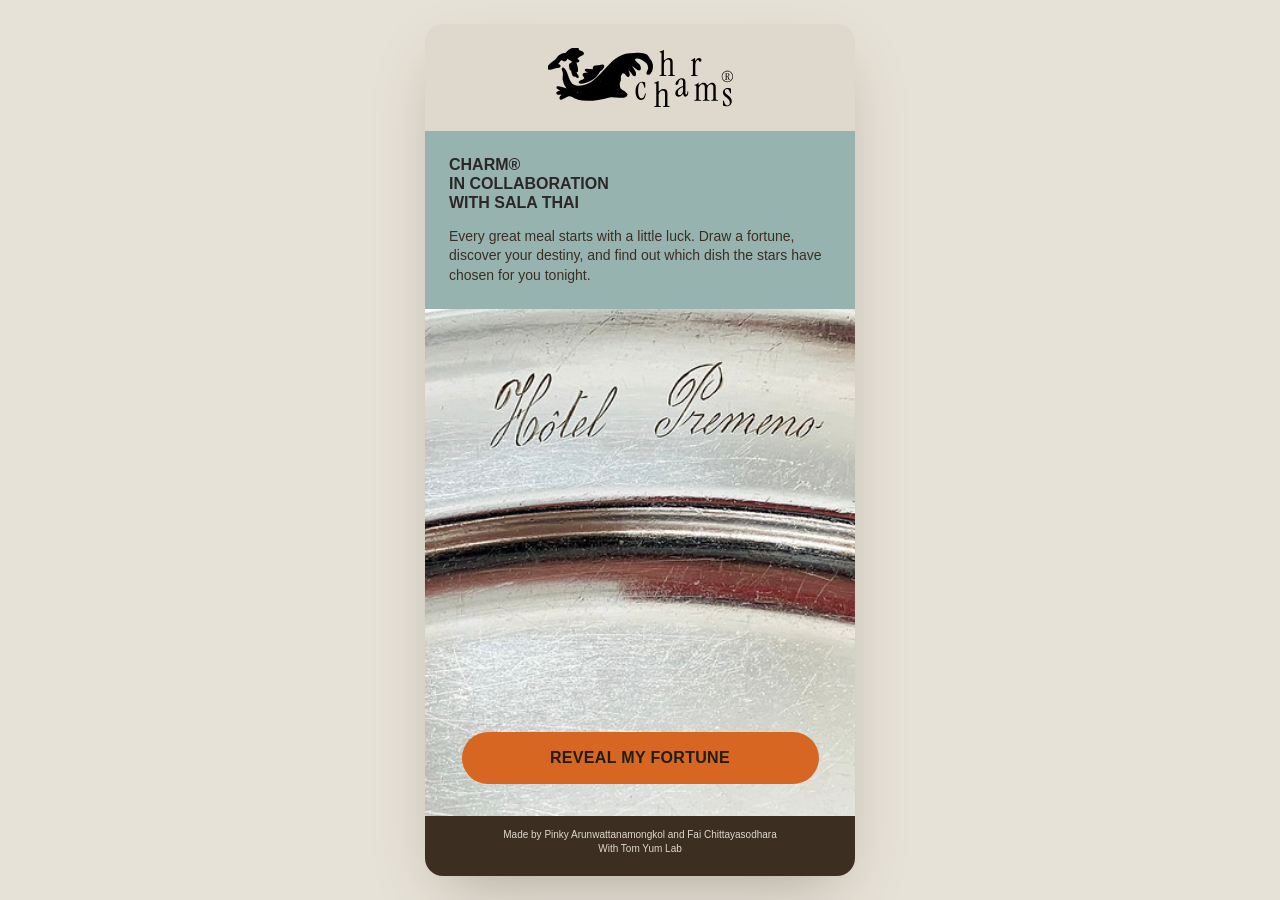
==== app.html @ 6ff6f7bf "fortune slips app" ====
<!doctype html>
<html lang="en">
  <head>
    <meta charset="UTF-8" />
    <meta name="viewport" content="width=device-width, initial-scale=1.0, viewport-fit=cover" />
    <meta
      name="description"
      content="CHARM / ชาม — draw a fortune with Sala Thai. An interactive dining ritual exploring food, luck, and prosperity."
    />
    <meta name="theme-color" content="#3c2e21" />
    <title>CHARM / ชาม — Draw your fortune</title>
    <link rel="icon" type="image/svg+xml" href="asset/favicon.svg" />
    <link rel="stylesheet" href="app.css" />
  </head>
  <body>
    <div class="app" id="app">
      <p class="sr-only" role="status" aria-live="polite" id="ritual-status"></p>

      <!-- 1 — Opening -->
      <section class="screen screen--opening is-active" id="screen-opening" data-screen="opening" aria-label="Welcome">
        <header class="opening-header">
          <img class="opening-logo" src="asset/app/logo-lockup.svg" alt="CHARM" width="185" height="59" />
        </header>

        <div class="opening-body">
          <div class="opening-panel">
            <p class="opening-collab">
              <span>CHARM&reg;</span>
              <span>IN COLLABORATION</span>
              <span>WITH SALA THAI</span>
            </p>
            <p class="opening-desc">
              Every great meal starts with a little luck. Draw a fortune, discover your destiny, and find out which dish
              the stars have chosen for you tonight.
            </p>
          </div>

          <button class="btn btn--primary" type="button" data-action="to-focus">Reveal my fortune</button>
        </div>
      </section>

      <!-- 2 — Focus your mind -->
      <section class="screen screen--focus" id="screen-focus" data-screen="focus" aria-label="Focus your mind" hidden>
        <div class="focus-body">
          <div class="focus-main">
            <div class="focus-head">
              <span class="ornament" aria-hidden="true"><i class="ornament-rule"></i>&#10022;<i class="ornament-rule"></i></span>
              <h1 class="screen-title">Focus your mind</h1>
              <span class="orbs orbs--sm" aria-hidden="true">
                <i class="orb orb--gold"></i><i class="orb orb--orange"></i><i class="orb orb--brown"></i>
              </span>
              <p class="screen-sub">Let the spirits guide you</p>
            </div>

            <img class="bowl-line" src="asset/app/bowl-line.svg" alt="" width="236" height="165" />

            <p class="focus-copy">
              Close your eyes. Think of a question about love, health, wealth, or work. When you are ready, continue.
            </p>
          </div>

          <button class="btn btn--primary" type="button" data-action="begin-reveal">I&rsquo;m ready</button>
        </div>
      </section>

      <!-- 3 — Revealing -->
      <section
        class="screen screen--revealing"
        id="screen-revealing"
        data-screen="revealing"
        aria-label="Your fortune is revealing"
        hidden
      >
        <div class="revealing-body">
          <div class="revealing-head">
            <h1 class="screen-title screen-title--sm">Your fortune is revealing</h1>
            <p class="screen-sub">Be prepared&hellip;</p>
          </div>
          <span class="orbs orbs--lg" aria-hidden="true">
            <i class="orb orb--gold"></i><i class="orb orb--orange"></i><i class="orb orb--brown"></i>
          </span>
        </div>
      </section>

      <!-- 4 — Shake to reveal -->
      <section class="screen screen--shake" id="screen-shake" data-screen="shake" aria-label="Shake to reveal" hidden>
        <div class="shake-body">
          <div class="shake-head">
            <span class="ornament" aria-hidden="true"><i class="ornament-rule"></i>&#10022;<i class="ornament-rule"></i></span>
            <h1 class="screen-title screen-title--sm">Shake to reveal</h1>
            <p class="screen-sub">Shake your phone or tap the screen to reveal your fortune.</p>
          </div>

          <button class="fortune-container" type="button" data-action="reveal-fortune" aria-label="Reveal your fortune">
            <span class="fortune-slip-preview">
              <img class="bowl-line" src="asset/app/bowl-line-gold.svg" alt="" width="236" height="165" />
            </span>
            <img class="charm-wordmark" src="asset/app/charm-wordmark.svg" alt="Food Luck Prosperity Charm" width="227" height="44" />
          </button>
        </div>
      </section>

      <!-- 5 — Fortune revealed -->
      <section
        class="screen screen--result"
        id="screen-result"
        data-screen="result"
        aria-label="Your fortune is revealed"
        hidden
      >
        <div class="result-body">
          <p class="result-eyebrow">Your fortune is revealed</p>

          <article class="slip" id="slip">
            <header class="slip-head">
              <p class="slip-number" id="slip-number">00</p>
              <span class="slip-vrule" aria-hidden="true"></span>
              <div class="slip-title-group">
                <h1 class="slip-title" id="slip-title">&nbsp;</h1>
                <p class="slip-title-th" id="slip-title-th" hidden></p>
              </div>
            </header>

            <div class="slip-div" aria-hidden="true"><i></i><img src="asset/app/ic-star.svg" alt="" width="10" height="10" /><i></i></div>

            <section class="slip-overall">
              <p class="slip-kicker">Your fortune (overall)</p>
              <p id="slip-overall"></p>
            </section>

            <div class="slip-div" aria-hidden="true"><i></i><img src="asset/app/ic-star.svg" alt="" width="10" height="10" /><i></i></div>

            <section class="slip-areas" id="slip-areas">
              <div class="area area--love">
                <span class="area-icon"><img src="asset/app/ic-heart.svg" alt="" width="12" height="12" /></span>
                <span class="area-label">Love</span>
                <span class="area-vrule" aria-hidden="true"></span>
                <p class="area-text" id="area-love"></p>
              </div>
              <div class="area area--wealth">
                <span class="area-icon"><img src="asset/app/ic-dollar.svg" alt="" width="12" height="12" /></span>
                <span class="area-label">Wealth</span>
                <span class="area-vrule" aria-hidden="true"></span>
                <p class="area-text" id="area-wealth"></p>
              </div>
              <div class="area area--work">
                <span class="area-icon"><img src="asset/app/ic-briefcase.svg" alt="" width="12" height="12" /></span>
                <span class="area-label">Work</span>
                <span class="area-vrule" aria-hidden="true"></span>
                <p class="area-text" id="area-work"></p>
              </div>
              <div class="area area--health">
                <span class="area-icon"><img src="asset/app/ic-activity.svg" alt="" width="12" height="12" /></span>
                <span class="area-label">Health</span>
                <span class="area-vrule" aria-hidden="true"></span>
                <p class="area-text" id="area-health"></p>
              </div>
            </section>

            <div class="slip-div" aria-hidden="true"><i></i><img src="asset/app/ic-star.svg" alt="" width="10" height="10" /><i></i></div>

            <section class="slip-dish" id="slip-dish">
              <p class="slip-kicker slip-kicker--center" id="dish-kicker">Your lucky dish</p>
              <div class="dish-row">
                <div class="dish-thumb" id="dish-thumb">
                  <img id="dish-img" src="" alt="" width="82" height="60" />
                </div>
                <div class="dish-meta">
                  <p class="dish-name" id="dish-name"></p>
                  <p class="dish-note" id="dish-note" hidden></p>
                </div>
              </div>
            </section>

            <div class="slip-div" aria-hidden="true"><i></i><img src="asset/app/ic-star.svg" alt="" width="10" height="10" /><i></i></div>

            <footer class="slip-foot">
              <img class="slip-wordmark" src="asset/app/charm-wordmark.svg" alt="Charm" width="158" height="32" />
              <p class="slip-venue">Sala Thai</p>
              <p class="slip-address">307 Amsterdam Ave, New York, NY 10023</p>
            </footer>
          </article>

          <div class="result-actions">
            <button class="btn btn--primary" type="button" data-action="share">
              <img class="btn-icon" src="asset/app/ic-share.svg" alt="" width="20" height="20" />
              Share my fortune
            </button>
            <button class="link-btn" type="button" data-action="try-again">Try Again</button>
          </div>
        </div>
      </section>

      <!-- Recoverable failure -->
      <section class="screen screen--error" id="screen-error" data-screen="error" aria-label="Something went wrong" hidden>
        <div class="error-body">
          <span class="ornament" aria-hidden="true"><i class="ornament-rule"></i>&#10022;<i class="ornament-rule"></i></span>
          <p class="error-copy">The bowl needs a moment.</p>
          <button class="btn btn--primary" type="button" data-action="try-again">Try again</button>
        </div>
      </section>
    </div>

    <script src="app.js"></script>
  </body>
</html>
---- app.css ----
/* CHARM / ชาม — fortune ritual (Figma "v2" flow: opening → focus → revealing → shake → result).
   Mobile-first. One warm palette: cream / terracotta / olive-gold / rose / brown. */

:root {
  --ink: #1d1d1d;
  --headline: #2b2727;
  --paper: #dfd8cc; /* opening ground + header */
  --paper-2: #faf7f2; /* ritual + result ground */
  --cream: #ddd8ce; /* text on brown */
  --brown: #3c2e21; /* footer + body copy */
  --teal: #97b3b0;
  --terracotta: #d66622; /* action */
  --terracotta-ink: #201e1b; /* text on action */
  --olive: #948439; /* gold accent / hairlines */
  --rose: #d4a7a0;
  --muted: #8c7c72;
  --sans: 'Helvetica Neue', Helvetica, Arial, sans-serif;

  --frame: 430px;
  --btn-w: 357px;

  /* Live viewport height — fills whatever device it runs on. app.js overrides this
     with the exact pixel height (visualViewport / innerHeight) and keeps it in sync
     as mobile browser chrome shows and hides; these are the fallbacks. */
  --app-h: 100vh;
}
@supports (height: 100dvh) {
  :root {
    --app-h: 100dvh;
  }
}

* {
  box-sizing: border-box;
}
html,
body {
  max-width: 100%;
}
body {
  margin: 0;
  background: var(--paper-2);
  color: var(--ink);
  font: 14px/1.5 var(--sans);
  -webkit-font-smoothing: antialiased;
  overscroll-behavior: none;
}
p,
h1 {
  margin: 0;
}
img {
  display: block;
  max-width: 100%;
}
button {
  font-family: inherit;
}
[hidden] {
  display: none !important;
}

.sr-only {
  position: absolute;
  width: 1px;
  height: 1px;
  padding: 0;
  margin: -1px;
  overflow: hidden;
  clip: rect(0 0 0 0);
  white-space: nowrap;
  border: 0;
}

/* ---------- frame ---------- */
.app {
  position: relative;
  width: 100%;
  max-width: var(--frame);
  margin: 0 auto;
  min-height: var(--app-h);
  overflow: hidden;
  background: var(--paper-2);
}
@media (min-width: 460px) {
  body {
    padding: 24px 0;
    background: #e7e2d7;
  }
  .app {
    min-height: calc(var(--app-h) - 48px);
    border-radius: 18px;
    box-shadow: 0 24px 60px -20px rgba(60, 46, 33, 0.35);
  }
}

.screen {
  display: flex;
  flex-direction: column;
  min-height: var(--app-h);
  width: 100%;
}
@media (min-width: 460px) {
  .screen {
    min-height: calc(var(--app-h) - 48px);
  }
}
.screen:focus {
  outline: none;
}
.screen.is-active {
  animation: screen-in 380ms cubic-bezier(0.2, 0.6, 0.2, 1) both;
}
@keyframes screen-in {
  from {
    opacity: 0;
    transform: translateY(10px);
  }
  to {
    opacity: 1;
    transform: none;
  }
}

/* ---------- shared type ---------- */
.screen-title {
  font-weight: 700;
  font-size: 26px;
  line-height: 1.1;
  color: var(--headline);
  text-align: center;
  text-transform: uppercase;
  letter-spacing: 0.005em;
}
.screen-title--sm {
  font-size: 22px;
}
.screen-sub {
  font-size: 13px;
  color: var(--muted);
  text-align: center;
}

.ornament {
  display: flex;
  align-items: center;
  gap: 6px;
  color: var(--olive);
  font-size: 10px;
  line-height: 1;
}
.ornament-rule {
  display: block;
  width: 24px;
  height: 1px;
  background: var(--olive);
  opacity: 0.55;
}

/* ---------- orbs ---------- */
.orbs {
  display: flex;
  align-items: center;
  justify-content: center;
  gap: 14px;
}
.orb {
  display: block;
  border-radius: 50%;
  animation: orb-pulse 1.1s ease-in-out infinite;
}
.orbs--sm .orb {
  width: 12px;
  height: 12px;
}
.orbs--lg .orb {
  width: 18px;
  height: 18px;
}
.orb--gold {
  background: var(--olive);
  box-shadow: 0 0 10px rgba(148, 132, 57, 0.5);
}
.orb--orange {
  background: var(--terracotta);
  box-shadow: 0 0 10px rgba(214, 102, 34, 0.45);
  animation-delay: 0.18s;
}
.orb--brown {
  background: #a99e91;
  box-shadow: 0 0 10px rgba(169, 158, 145, 0.45);
  animation-delay: 0.36s;
}
@keyframes orb-pulse {
  0%,
  100% {
    transform: scale(0.68);
    opacity: 0.5;
  }
  50% {
    transform: scale(1);
    opacity: 1;
  }
}

/* ---------- buttons ---------- */
.btn {
  display: inline-flex;
  align-items: center;
  justify-content: center;
  gap: 8px;
  width: 100%;
  max-width: var(--btn-w);
  height: 52px;
  padding: 0 20px;
  border: 0;
  border-radius: 60px;
  font-weight: 700;
  font-size: 16px;
  letter-spacing: 0.02em;
  text-transform: uppercase;
  cursor: pointer;
}
.btn--primary {
  background: var(--terracotta);
  color: var(--terracotta-ink);
}
.btn:active {
  transform: translateY(1px);
}
.btn:focus-visible,
.link-btn:focus-visible,
.fortune-container:focus-visible {
  outline: 2px solid var(--brown);
  outline-offset: 3px;
}
.btn-icon {
  width: 20px;
  height: 20px;
}
.link-btn {
  background: none;
  border: 0;
  padding: 6px 8px;
  font-size: 14px;
  color: var(--headline);
  text-decoration: underline;
  text-underline-offset: 3px;
  cursor: pointer;
}

/* ---------- footer (injected into every screen) ---------- */
.charm-footer {
  margin-top: auto;
  background: var(--brown);
  color: var(--cream);
  padding: 12px 24px calc(20px + env(safe-area-inset-bottom));
  text-align: center;
  font-size: 10px;
  line-height: 1.4;
}

/* ---------- 1 · opening ---------- */
.screen--opening {
  background: var(--paper);
}
.opening-header {
  display: flex;
  align-items: center;
  justify-content: center;
  padding: 24px;
  background: var(--paper);
}
.opening-logo {
  width: 185px;
  height: auto;
}
.opening-body {
  flex: 1;
  display: flex;
  flex-direction: column;
  justify-content: space-between;
  align-items: center;
  padding-bottom: 32px;
  background: var(--paper) url('asset/app/tray.png') center / cover no-repeat;
}
.opening-panel {
  width: 100%;
  display: flex;
  flex-direction: column;
  gap: 14px;
  padding: 24px;
  background: var(--teal);
}
.opening-collab {
  font-weight: 700;
  font-size: 16px;
  line-height: 1.2;
  color: var(--headline);
}
.opening-collab span {
  display: block;
}
.opening-desc {
  font-size: 14px;
  line-height: 1.4;
  color: var(--brown);
}

/* ---------- 2 · focus ---------- */
.screen--focus {
  background: var(--paper-2);
}
.focus-body {
  flex: 1;
  display: flex;
  flex-direction: column;
  align-items: center;
  justify-content: space-between;
  gap: 28px;
  padding: 28px 24px 34px;
}
.focus-main {
  flex: 1;
  display: flex;
  flex-direction: column;
  align-items: center;
  justify-content: center;
  gap: 28px;
  width: 100%;
}
.focus-head {
  display: flex;
  flex-direction: column;
  align-items: center;
  gap: 8px;
}
.bowl-line {
  width: 236px;
  max-width: 64vw;
  height: auto;
}
.screen--focus .bowl-line {
  animation: bowl-float 5s ease-in-out infinite;
}
@keyframes bowl-float {
  0%,
  100% {
    transform: translateY(0) rotate(-0.6deg);
  }
  50% {
    transform: translateY(-6px) rotate(0.6deg);
  }
}
.focus-copy {
  max-width: 340px;
  font-size: 14px;
  line-height: 1.6;
  color: var(--brown);
  text-align: center;
}

/* ---------- 3 · revealing ---------- */
.screen--revealing {
  background: var(--paper-2);
}
.revealing-body {
  flex: 1;
  display: flex;
  flex-direction: column;
  align-items: center;
  justify-content: center;
  gap: 32px;
  padding: 28px 20px 42px;
}
.revealing-head {
  display: flex;
  flex-direction: column;
  align-items: center;
  gap: 6px;
}

/* ---------- 4 · shake ---------- */
.screen--shake {
  background: var(--paper-2);
}
.shake-body {
  flex: 1;
  display: flex;
  flex-direction: column;
  align-items: center;
  gap: 36px;
  padding: 28px 20px 42px;
}
.shake-head {
  display: flex;
  flex-direction: column;
  align-items: center;
  gap: 6px;
}
.fortune-container {
  flex: 1;
  width: 100%;
  min-height: 420px;
  display: flex;
  flex-direction: column;
  align-items: center;
  justify-content: flex-end;
  gap: clamp(40px, 11vh, 94px);
  padding: 32px 24px 64px;
  border: 8px solid var(--olive);
  border-radius: 16px;
  background: var(--rose);
  box-shadow: 0 8px 24px -8px rgba(0, 0, 0, 0.08);
  overflow: hidden;
  cursor: pointer;
}
.fortune-slip-preview {
  display: flex;
  align-items: center;
  justify-content: center;
}
.screen--shake .bowl-line {
  animation: bowl-float 5s ease-in-out infinite;
}
.charm-wordmark {
  width: 227px;
  max-width: 62%;
  height: auto;
}
.fortune-container.is-charging {
  animation: card-charge 0.3s ease-in-out infinite alternate;
}
@keyframes card-charge {
  from {
    transform: translateX(-2px) rotate(-0.6deg);
  }
  to {
    transform: translateX(2px) rotate(0.6deg);
    box-shadow: 0 12px 30px -6px rgba(148, 132, 57, 0.4);
  }
}
.fortune-container.is-shaking {
  animation: card-shake 0.5s ease-in-out 2;
}
@keyframes card-shake {
  0%,
  100% {
    transform: translateX(0) rotate(0);
  }
  20% {
    transform: translateX(-6px) rotate(-2deg);
  }
  40% {
    transform: translateX(6px) rotate(2deg);
  }
  60% {
    transform: translateX(-4px) rotate(-1deg);
  }
  80% {
    transform: translateX(4px) rotate(1deg);
  }
}
.fortune-container.is-opening {
  animation: card-open 0.5s ease forwards;
}
@keyframes card-open {
  to {
    opacity: 0;
    transform: scale(1.04);
  }
}

/* ---------- 5 · result ---------- */
.screen--result {
  background: var(--paper-2);
}
.result-body {
  display: flex;
  flex-direction: column;
  align-items: center;
  gap: 24px;
  padding: 42px 20px 20px;
}
.result-eyebrow {
  font-size: 11px;
  letter-spacing: 0.08em;
  text-transform: uppercase;
  color: var(--muted);
  text-align: center;
}

.slip {
  width: 100%;
  display: flex;
  flex-direction: column;
  align-items: center;
  padding: 20px 18px 18px;
  background: var(--paper-2);
  border: 1.5px solid var(--olive);
  box-shadow: 0 6px 10px rgba(0, 0, 0, 0.13);
}
.screen--result.is-active .slip {
  animation: slip-rise 0.5s cubic-bezier(0.2, 0.6, 0.2, 1) both;
}
@keyframes slip-rise {
  from {
    opacity: 0;
    transform: translateY(14px);
  }
  to {
    opacity: 1;
    transform: none;
  }
}

.slip-head {
  display: flex;
  align-items: center;
  width: 100%;
}
.slip-number {
  padding: 0 14px;
  font-weight: 300;
  font-size: 32px;
  line-height: 1;
  color: var(--headline);
  font-variant-numeric: lining-nums;
}
.slip-vrule {
  align-self: stretch;
  width: 1px;
  background: var(--olive);
  opacity: 0.5;
}
.slip-title-group {
  flex: 1;
  min-width: 0;
  display: flex;
  flex-direction: column;
  align-items: center;
  gap: 3px;
  padding: 0 8px 6px;
  text-align: center;
}
.slip-title {
  font-weight: 700;
  font-size: 13px;
  line-height: 1.25;
  color: var(--headline);
  text-transform: uppercase;
}
.slip-title-th {
  font-size: 12px;
  color: var(--muted);
}

.slip-div {
  display: flex;
  align-items: center;
  gap: 8px;
  width: 100%;
  padding: 4px 0;
}
.slip-div i {
  flex: 1;
  height: 1px;
  background: var(--olive);
  opacity: 0.35;
}
.slip-div img {
  width: 10px;
  height: 10px;
}

.slip-kicker {
  font-weight: 700;
  font-size: 9px;
  letter-spacing: 0.05em;
  text-transform: uppercase;
  color: var(--olive);
}
.slip-kicker--center {
  width: 100%;
  text-align: center;
}

.slip-overall {
  display: flex;
  flex-direction: column;
  gap: 8px;
  width: 100%;
  padding: 6px 0;
  text-align: center;
}
.slip-overall p:last-child {
  font-size: 12px;
  line-height: 1.6;
  color: var(--brown);
}

.slip-areas {
  display: flex;
  flex-direction: column;
  gap: 1px;
  width: 100%;
}
.area {
  display: flex;
  align-items: center;
  gap: 8px;
  padding: 5px;
}
.area-icon {
  flex-shrink: 0;
  display: flex;
  align-items: center;
  justify-content: center;
  width: 22px;
  height: 22px;
  border-radius: 11px;
}
.area-icon img {
  width: 12px;
  height: 12px;
}
.area--love .area-icon {
  background: var(--rose);
}
.area--wealth .area-icon {
  background: var(--olive);
}
.area--work .area-icon {
  background: var(--teal);
}
.area--health .area-icon {
  background: var(--terracotta);
}
.area-label {
  flex-shrink: 0;
  width: 60px;
  font-weight: 700;
  font-size: 9px;
  letter-spacing: 0.04em;
  text-transform: uppercase;
  color: var(--headline);
}
.area-vrule {
  flex-shrink: 0;
  width: 1px;
  height: 16px;
  background: var(--olive);
  opacity: 0.4;
}
.area-text {
  flex: 1;
  min-width: 0;
  font-size: 11px;
  line-height: 1.4;
  color: var(--brown);
}

.slip-dish {
  display: flex;
  flex-direction: column;
  gap: 10px;
  width: 100%;
  padding: 4px 0 10px;
}
.dish-row {
  display: flex;
  align-items: center;
  justify-content: center;
  gap: 10px;
  width: 100%;
  padding: 0 4px;
}
.dish-thumb {
  flex-shrink: 0;
  width: 82px;
  height: 60px;
  overflow: hidden;
  display: flex;
  align-items: center;
  justify-content: center;
}
.dish-thumb img {
  width: 100%;
  height: 100%;
  object-fit: contain;
}
.dish-meta {
  flex: 1;
  min-width: 0;
  display: flex;
  flex-direction: column;
  gap: 3px;
}
.dish-name {
  font-weight: 700;
  font-size: 12px;
  text-transform: uppercase;
  color: var(--headline);
}
.dish-note {
  font-size: 11px;
  line-height: 1.4;
  color: var(--muted);
}
.slip-dish.is-sign .dish-row {
  justify-content: center;
}
.slip-dish.is-sign .dish-thumb {
  display: none;
}
.slip-dish.is-sign .dish-meta {
  flex: 0 1 auto;
  text-align: center;
}

.slip-foot {
  display: flex;
  flex-direction: column;
  align-items: center;
  gap: 4px;
  width: 100%;
  padding-top: 4px;
}
.slip-wordmark {
  width: 158px;
  height: auto;
  margin-bottom: 12px;
}
.slip-venue {
  font-weight: 700;
  font-size: 10px;
  letter-spacing: 0.1em;
  text-transform: uppercase;
  color: #2b2626;
}
.slip-address {
  font-size: 8px;
  color: #8c7d73;
}

.result-actions {
  display: flex;
  flex-direction: column;
  align-items: center;
  gap: 10px;
  width: 100%;
}

/* ---------- error ---------- */
.screen--error {
  background: var(--paper-2);
}
.error-body {
  flex: 1;
  display: flex;
  flex-direction: column;
  align-items: center;
  justify-content: center;
  gap: 20px;
  padding: 28px 24px;
  text-align: center;
}
.error-copy {
  font-size: 15px;
  color: var(--brown);
}

/* ---------- reduced motion ---------- */
@media (prefers-reduced-motion: reduce) {
  *,
  *::before,
  *::after {
    animation-duration: 0.01ms !important;
    animation-iteration-count: 1 !important;
    transition-duration: 0.01ms !important;
  }
  .orb {
    opacity: 1;
    transform: none;
  }
}
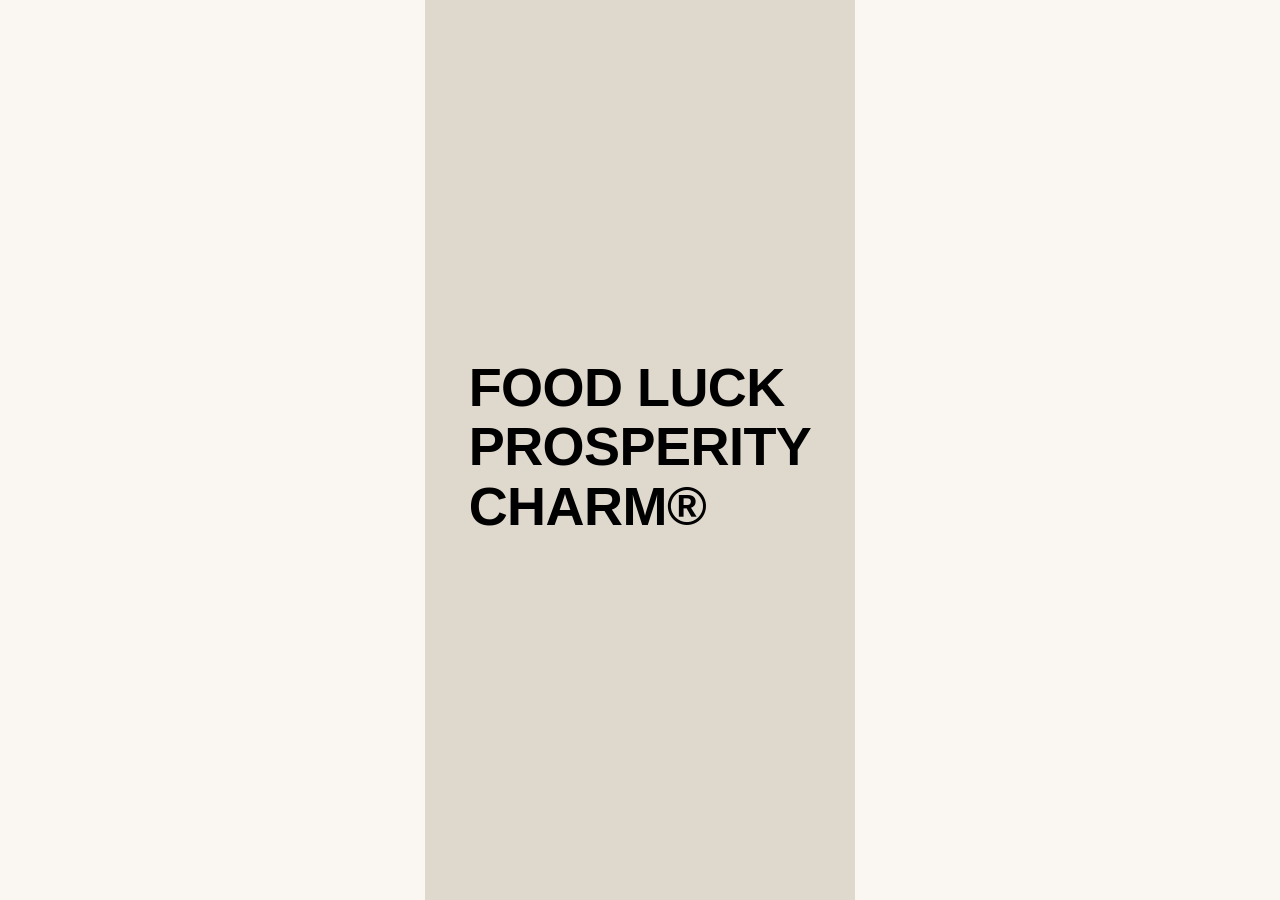
==== commit 85c6f78f: "add loading screen" ====
--- a/app.html
+++ b/app.html
@@ -16,8 +16,44 @@
     <div class="app" id="app">
       <p class="sr-only" role="status" aria-live="polite" id="ritual-status"></p>
 
+      <!-- 0 — Opening 1 (title splash) -->
+      <section
+        class="screen screen--splash screen--splash1 is-active"
+        id="screen-opening1"
+        data-screen="opening1"
+        data-action="advance-splash"
+        role="button"
+        tabindex="0"
+        aria-label="CHARM — Food Luck Prosperity"
+      >
+        <div class="splash-body">
+          <p class="splash-wordmark">
+            <span>FOOD LUCK</span>
+            <span>PROSPERITY</span>
+            <span>CHARM&reg;</span>
+          </p>
+        </div>
+      </section>
+
+      <!-- 0.5 — Opening 2 (mark splash) -->
+      <section
+        class="screen screen--splash screen--splash2"
+        id="screen-opening2"
+        data-screen="opening2"
+        data-action="advance-splash"
+        role="button"
+        tabindex="0"
+        aria-label="ชาม × ศาลาไทย"
+        hidden
+      >
+        <div class="splash-body">
+          <img class="splash-thai" src="asset/app/wordmark-salathai.svg" alt="ชาม × ศาลาไทย" width="358" height="69" />
+          <img class="splash-bowl" src="asset/app/bowl-line.svg" alt="" width="236" height="165" />
+        </div>
+      </section>
+
       <!-- 1 — Opening -->
-      <section class="screen screen--opening is-active" id="screen-opening" data-screen="opening" aria-label="Welcome">
+      <section class="screen screen--opening" id="screen-opening" data-screen="opening" aria-label="Welcome" hidden>
         <header class="opening-header">
           <img class="opening-logo" src="asset/app/logo-lockup.svg" alt="CHARM" width="185" height="59" />
         </header>
@@ -49,7 +85,7 @@
               <span class="orbs orbs--sm" aria-hidden="true">
                 <i class="orb orb--gold"></i><i class="orb orb--orange"></i><i class="orb orb--brown"></i>
               </span>
-              <p class="screen-sub">Let the spirits guide you</p>
+              <p class="screen-sub">Set your mind, find your flavor</p>
             </div>
 
             <img class="bowl-line" src="asset/app/bowl-line.svg" alt="" width="236" height="165" />
@@ -85,13 +121,21 @@
       <!-- 4 — Shake to reveal -->
       <section class="screen screen--shake" id="screen-shake" data-screen="shake" aria-label="Shake to reveal" hidden>
         <div class="shake-body">
+          <span class="shake-aura" aria-hidden="true"></span>
+          <span class="shake-sparks" aria-hidden="true">
+            <i></i><i></i><i></i><i></i><i></i><i></i><i></i><i></i>
+          </span>
+
           <div class="shake-head">
             <span class="ornament" aria-hidden="true"><i class="ornament-rule"></i>&#10022;<i class="ornament-rule"></i></span>
             <h1 class="screen-title screen-title--sm">Shake to reveal</h1>
             <p class="screen-sub">Shake your phone or tap the screen to reveal your fortune.</p>
+            <button class="shake-enable" type="button" data-action="enable-shake" hidden>Enable shake</button>
           </div>
 
           <button class="fortune-container" type="button" data-action="reveal-fortune" aria-label="Reveal your fortune">
+            <span class="shake-charge" aria-hidden="true"></span>
+            <span class="fortune-aura" aria-hidden="true"></span>
             <span class="fortune-slip-preview">
               <img class="bowl-line" src="asset/app/bowl-line-gold.svg" alt="" width="236" height="165" />
             </span>
@@ -109,7 +153,6 @@
         hidden
       >
         <div class="result-body">
-          <p class="result-eyebrow">Your fortune is revealed</p>
 
           <article class="slip" id="slip">
             <header class="slip-head">
@@ -186,7 +229,9 @@
               <img class="btn-icon" src="asset/app/ic-share.svg" alt="" width="20" height="20" />
               Share my fortune
             </button>
-            <button class="link-btn" type="button" data-action="try-again">Try Again</button>
+            <div class="result-links">
+              <button class="link-btn" type="button" data-action="try-again">Try again</button>
+            </div>
           </div>
         </div>
       </section>
--- a/app.css
+++ b/app.css
@@ -82,28 +82,12 @@
   overflow: hidden;
   background: var(--paper-2);
 }
-@media (min-width: 460px) {
-  body {
-    padding: 24px 0;
-    background: #e7e2d7;
-  }
-  .app {
-    min-height: calc(var(--app-h) - 48px);
-    border-radius: 18px;
-    box-shadow: 0 24px 60px -20px rgba(60, 46, 33, 0.35);
-  }
-}
 
 .screen {
   display: flex;
   flex-direction: column;
   min-height: var(--app-h);
   width: 100%;
-}
-@media (min-width: 460px) {
-  .screen {
-    min-height: calc(var(--app-h) - 48px);
-  }
 }
 .screen:focus {
   outline: none;
@@ -260,6 +244,101 @@
   line-height: 1.4;
 }
 
+/* ---------- 0 · splash (Opening 1 / Opening 2) ---------- */
+.screen--splash {
+  background: var(--paper); /* #dfd8cc — matches the Main opening screen */
+  cursor: pointer;
+}
+.screen--splash:focus-visible {
+  outline-offset: -4px;
+}
+.splash-body {
+  flex: 1;
+  display: flex;
+  flex-direction: column;
+  align-items: center;
+  justify-content: center;
+  gap: 28px;
+  padding: 28px 24px 34px;
+  text-align: center;
+}
+.splash-wordmark {
+  display: flex;
+  flex-direction: column;
+  gap: 4px;
+  align-items: flex-start;
+  font-weight: 700;
+  font-size: clamp(38px, 13vw, 54px);
+  line-height: 1.02;
+  letter-spacing: -0.01em;
+  color: #000;
+}
+.splash-thai {
+  width: min(358px, 86%);
+  height: auto;
+}
+.splash-bowl {
+  width: min(236px, 60%);
+  height: auto;
+}
+
+/* entrances — spring-in with a slight overshoot; bowl gives one wiggle (per Figma motion) */
+.screen--splash1.is-active .splash-wordmark span {
+  animation: splash-line 460ms cubic-bezier(0.22, 1, 0.36, 1) both;
+}
+.screen--splash1.is-active .splash-wordmark span:nth-child(1) {
+  animation-delay: 120ms;
+}
+.screen--splash1.is-active .splash-wordmark span:nth-child(2) {
+  animation-delay: 360ms;
+}
+.screen--splash1.is-active .splash-wordmark span:nth-child(3) {
+  animation-delay: 600ms;
+}
+.screen--splash2.is-active .splash-thai {
+  animation: splash-pop 520ms cubic-bezier(0.45, 1.45, 0.8, 1) 80ms both;
+}
+.screen--splash2.is-active .splash-bowl {
+  animation:
+    splash-pop 520ms cubic-bezier(0.45, 1.45, 0.8, 1) 320ms both,
+    splash-wiggle 640ms ease-in-out 860ms 1;
+}
+@keyframes splash-pop {
+  from {
+    opacity: 0;
+    transform: scale(0.85);
+  }
+  to {
+    opacity: 1;
+    transform: scale(1);
+  }
+}
+@keyframes splash-line {
+  from {
+    opacity: 0;
+    transform: translateY(0.5em);
+  }
+  to {
+    opacity: 1;
+    transform: translateY(0);
+  }
+}
+@keyframes splash-wiggle {
+  0%,
+  100% {
+    transform: rotate(0);
+  }
+  25% {
+    transform: rotate(-8deg);
+  }
+  50% {
+    transform: rotate(8deg);
+  }
+  75% {
+    transform: rotate(-8deg);
+  }
+}
+
 /* ---------- 1 · opening ---------- */
 .screen--opening {
   background: var(--paper);
@@ -385,42 +464,254 @@
   background: var(--paper-2);
 }
 .shake-body {
+  position: relative;
   flex: 1;
   display: flex;
   flex-direction: column;
   align-items: center;
-  gap: 36px;
+  justify-content: center;
+  gap: clamp(20px, 4vh, 36px);
   padding: 28px 20px 42px;
+  overflow: hidden;
 }
 .shake-head {
+  position: relative;
+  z-index: 2;
   display: flex;
   flex-direction: column;
   align-items: center;
   gap: 6px;
 }
+.screen--shake .ornament {
+  animation: twinkle 2.6s ease-in-out infinite;
+}
+
+/* ambient glow that breathes behind the bowl */
+.shake-aura {
+  position: absolute;
+  left: 50%;
+  top: 52%;
+  width: 132%;
+  aspect-ratio: 1;
+  transform: translate(-50%, -50%);
+  border-radius: 50%;
+  background: radial-gradient(
+    circle at center,
+    rgba(214, 102, 34, 0.16) 0%,
+    rgba(148, 132, 57, 0.1) 38%,
+    rgba(148, 132, 57, 0) 68%
+  );
+  pointer-events: none;
+  z-index: 0;
+  animation: aura-pulse 5s ease-in-out infinite;
+}
+@keyframes aura-pulse {
+  0%,
+  100% {
+    transform: translate(-50%, -50%) scale(0.92);
+    opacity: 0.7;
+  }
+  50% {
+    transform: translate(-50%, -50%) scale(1.08);
+    opacity: 1;
+  }
+}
+
+/* drifting sparks */
+.shake-sparks {
+  position: absolute;
+  inset: 0;
+  pointer-events: none;
+  z-index: 1;
+}
+.shake-sparks i {
+  position: absolute;
+  width: 5px;
+  height: 5px;
+  border-radius: 50%;
+  background: var(--olive);
+  opacity: 0;
+  animation: spark 6s ease-in-out infinite;
+}
+.shake-sparks i:nth-child(1) {
+  left: 14%;
+  top: 26%;
+  animation-delay: 0s;
+}
+.shake-sparks i:nth-child(2) {
+  left: 82%;
+  top: 20%;
+  background: var(--terracotta);
+  animation-delay: 0.8s;
+}
+.shake-sparks i:nth-child(3) {
+  left: 24%;
+  top: 68%;
+  animation-delay: 1.6s;
+}
+.shake-sparks i:nth-child(4) {
+  left: 74%;
+  top: 74%;
+  animation-delay: 2.4s;
+}
+.shake-sparks i:nth-child(5) {
+  left: 9%;
+  top: 48%;
+  background: var(--terracotta);
+  animation-delay: 3.1s;
+}
+.shake-sparks i:nth-child(6) {
+  left: 90%;
+  top: 52%;
+  animation-delay: 3.8s;
+}
+.shake-sparks i:nth-child(7) {
+  left: 44%;
+  top: 14%;
+  animation-delay: 4.6s;
+}
+.shake-sparks i:nth-child(8) {
+  left: 58%;
+  top: 86%;
+  background: var(--terracotta);
+  animation-delay: 5.3s;
+}
+@keyframes spark {
+  0%,
+  100% {
+    opacity: 0;
+    transform: translateY(6px) scale(0.6);
+  }
+  20% {
+    opacity: 0.9;
+    transform: translateY(0) scale(1);
+  }
+  55% {
+    opacity: 0.25;
+    transform: translateY(-10px) scale(0.85);
+  }
+  75% {
+    opacity: 0;
+    transform: translateY(-16px) scale(0.6);
+  }
+}
+@keyframes twinkle {
+  0%,
+  100% {
+    opacity: 0.5;
+  }
+  50% {
+    opacity: 1;
+  }
+}
+.shake-enable {
+  margin-top: 4px;
+  padding: 7px 16px;
+  border: 1px solid var(--olive);
+  border-radius: 60px;
+  background: transparent;
+  color: var(--olive);
+  font-size: 12px;
+  font-weight: 700;
+  letter-spacing: 0.04em;
+  text-transform: uppercase;
+  cursor: pointer;
+}
 .fortune-container {
-  flex: 1;
-  width: 100%;
-  min-height: 420px;
+  position: relative;
+  z-index: 2;
+  /* playing-card proportion — height : width = 7 : 5. Height is capped so the
+     card always fits between the header and the footer on any device. */
+  flex: 0 1 auto;
+  align-self: center;
+  aspect-ratio: 5 / 7;
+  height: min(504px, calc(var(--app-h) - 290px));
+  width: auto;
+  max-width: 100%;
   display: flex;
   flex-direction: column;
   align-items: center;
   justify-content: flex-end;
-  gap: clamp(40px, 11vh, 94px);
-  padding: 32px 24px 64px;
+  gap: clamp(20px, 6vh, 72px);
+  padding: 24px 20px clamp(28px, 7vh, 56px);
   border: 8px solid var(--olive);
   border-radius: 16px;
   background: var(--rose);
   box-shadow: 0 8px 24px -8px rgba(0, 0, 0, 0.08);
   overflow: hidden;
   cursor: pointer;
+  animation: card-breathe 4.5s ease-in-out infinite;
+}
+@keyframes card-breathe {
+  0%,
+  100% {
+    transform: scale(1);
+    box-shadow: 0 8px 24px -8px rgba(0, 0, 0, 0.08);
+  }
+  50% {
+    transform: scale(1.012);
+    box-shadow: 0 16px 34px -10px rgba(148, 132, 57, 0.28);
+  }
+}
+/* halo inside the bowl — invisible at rest, blooms as shake energy builds */
+.fortune-aura {
+  position: absolute;
+  left: 50%;
+  top: 44%;
+  width: 80%;
+  aspect-ratio: 1;
+  border-radius: 50%;
+  transform: translate(-50%, -50%) scale(calc(0.55 + var(--charge, 0) * 0.8));
+  background: radial-gradient(circle at center, rgba(250, 247, 242, 0.75) 0%, rgba(148, 132, 57, 0) 70%);
+  opacity: calc(0.12 + var(--charge, 0) * 0.88);
+  pointer-events: none;
+  transition:
+    transform 0.2s ease-out,
+    opacity 0.2s ease-out;
+}
+.screen--shake .fortune-slip-preview {
+  animation: preview-glow 4s ease-in-out infinite;
+}
+@keyframes preview-glow {
+  0%,
+  100% {
+    filter: drop-shadow(0 0 0 rgba(148, 132, 57, 0));
+  }
+  50% {
+    filter: drop-shadow(0 4px 14px rgba(148, 132, 57, 0.45));
+  }
+}
+.screen--shake .charm-wordmark {
+  animation: fade-pulse 3.4s ease-in-out infinite;
+}
+@keyframes fade-pulse {
+  0%,
+  100% {
+    opacity: 0.55;
+  }
+  50% {
+    opacity: 1;
+  }
+}
+/* energy fills the bowl from the bottom as you shake (--charge: 0 → 1) */
+.shake-charge {
+  position: absolute;
+  left: 0;
+  right: 0;
+  bottom: 0;
+  height: calc(var(--charge, 0) * 100%);
+  background: linear-gradient(to top, rgba(148, 132, 57, 0.5), rgba(148, 132, 57, 0.04));
+  pointer-events: none;
+  transition: height 0.16s ease-out;
 }
 .fortune-slip-preview {
+  position: relative;
   display: flex;
   align-items: center;
   justify-content: center;
 }
 .screen--shake .bowl-line {
+  width: min(236px, 74%);
   animation: bowl-float 5s ease-in-out infinite;
 }
 .charm-wordmark {
@@ -428,6 +719,9 @@
   max-width: 62%;
   height: auto;
 }
+.screen--shake .charm-wordmark {
+  width: min(227px, 72%);
+}
 .fortune-container.is-charging {
   animation: card-charge 0.3s ease-in-out infinite alternate;
 }
@@ -468,6 +762,31 @@
   to {
     opacity: 0;
     transform: scale(1.04);
+  }
+}
+/* light burst when the bowl cracks — the visual payoff on devices with no haptic */
+.shake-body.is-cracking::after {
+  content: '';
+  position: absolute;
+  inset: 0;
+  z-index: 5;
+  pointer-events: none;
+  background: radial-gradient(
+    circle at 50% 46%,
+    rgba(255, 247, 236, 0.96),
+    rgba(255, 243, 228, 0) 62%
+  );
+  animation: crack-flash 0.62s ease-out forwards;
+}
+@keyframes crack-flash {
+  0% {
+    opacity: 0;
+  }
+  22% {
+    opacity: 1;
+  }
+  100% {
+    opacity: 0;
   }
 }
 
@@ -520,16 +839,20 @@
   width: 100%;
 }
 .slip-number {
+  flex-shrink: 0;
   padding: 0 14px;
   font-weight: 300;
   font-size: 32px;
-  line-height: 1;
+  line-height: 1.15;
+  letter-spacing: 0.01em;
   color: var(--headline);
-  font-variant-numeric: lining-nums;
+  /* fixed box so the digits sit identically on screen and in the exported PNG */
 }
 .slip-vrule {
-  align-self: stretch;
+  flex-shrink: 0;
+  align-self: center;
   width: 1px;
+  height: 34px;
   background: var(--olive);
   opacity: 0.5;
 }
@@ -747,8 +1070,21 @@
   display: flex;
   flex-direction: column;
   align-items: center;
-  gap: 10px;
-  width: 100%;
+  gap: 8px;
+  width: 100%;
+}
+.result-links {
+  display: flex;
+  align-items: center;
+  gap: 4px;
+}
+.result-links-sep {
+  color: var(--muted);
+  font-size: 12px;
+}
+.btn.is-busy {
+  opacity: 0.7;
+  pointer-events: none;
 }
 
 /* ---------- error ---------- */
